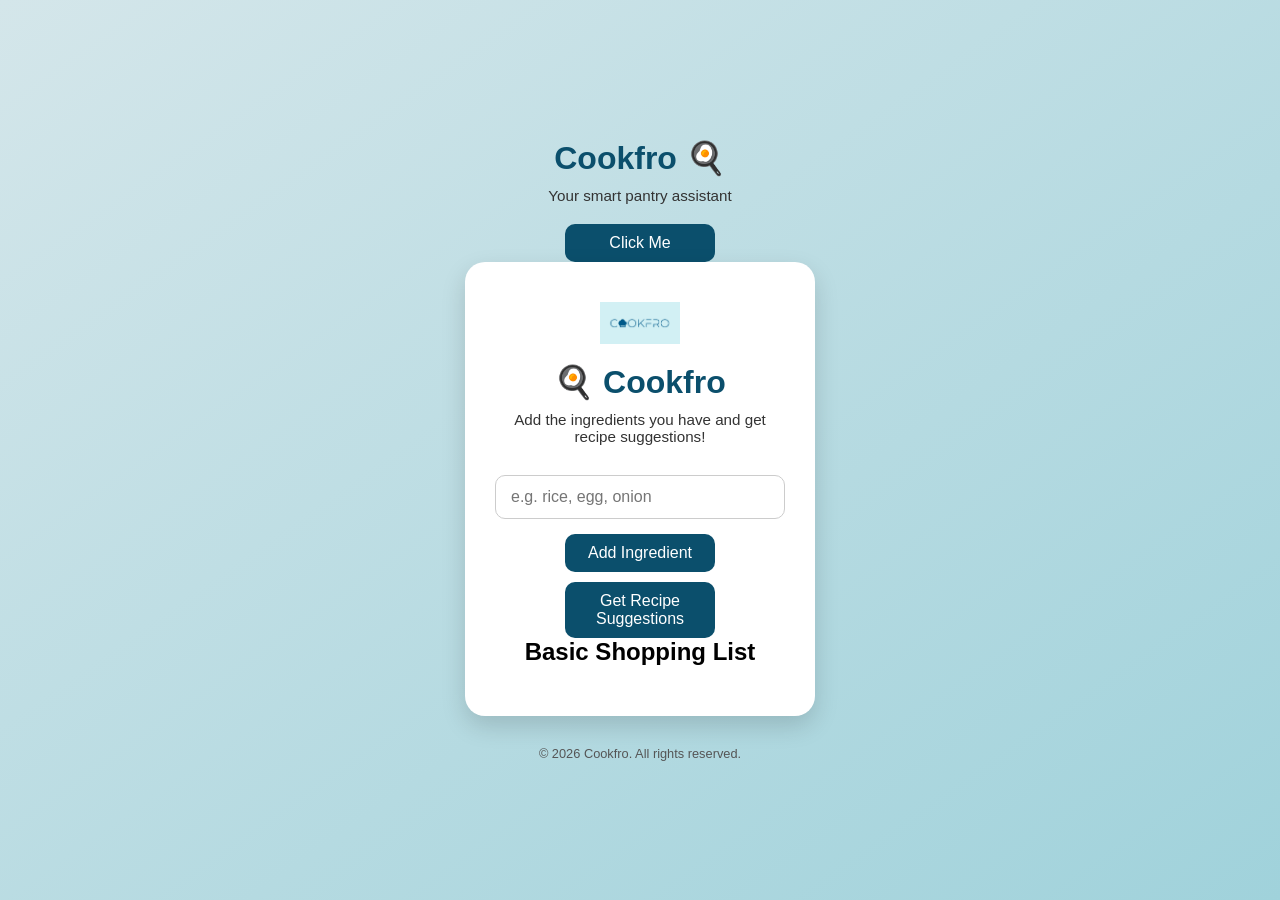
==== index.html @ 08d8069b "Add files via upload" ====
<!DOCTYPE html>
<html lang="en">
<head>
  <meta charset="UTF-8">
  <title>Cookfro</title>
  <link rel="stylesheet" href="style.css">
</head>
<body>

  <h1>Cookfro 🍳</h1>
  <p>Your smart pantry assistant</p>

  <button onclick="sayHello()">Click Me</button>

  <script src="script.js"></script>
</body>
</html>
<!DOCTYPE html>
<html lang="en">
<head>
  <meta charset="UTF-8">
  <title>Cookfro - Pantry Assistant</title>
  <link rel="stylesheet" href="style.css">
</head>
<body>
  <script src="script.js"></script>
</body>
</html>
<!DOCTYPE html>
<html lang="en">
<head>
  <meta charset="UTF-8">
  <meta name="viewport" content="width=device-width, initial-scale=1.0">
  <title>Cookfro - Smart Pantry Assistant</title>
  <link rel="stylesheet" href="style.css">
</head>
<body>
<!DOCTYPE html>
<html lang="en">
<head>
  <meta charset="UTF-8">
  <meta name="viewport" content="width=device-width, initial-scale=1.0">
  <title>Cookfro - Smart Pantry Assistant</title>
  <link rel="stylesheet" href="style.css">
</head>
<body>

  <div class="container">
    <img src="logo.png" alt="Cookfro Logo" class="logo">
    <h1>🍳 Cookfro</h1>
    <p>Add the ingredients you have and get recipe suggestions!</p>

    <!-- Input field and add button -->
    <input type="text" id="ingredientInput" placeholder="e.g. rice, egg, onion">
    <button onclick="addIngredient()">Add Ingredient</button>

    <!-- List of ingredients -->
    <ul id="ingredientList"></ul>

    <!-- Button to suggest recipes -->
    <button onclick="suggestRecipes()">Get Recipe Suggestions</button>

    <!-- Recipe suggestions -->
    <div id="recipeResult"></div>

    <!-- Shopping list -->
    <h2>Basic Shopping List</h2>
    <ul id="shoppingList"></ul>

  </div>

  <footer>
    &copy; 2026 Cookfro. All rights reserved.
  </footer>

  <script src="script.js"></script>
</body>
</html>
---- style.css ----
body {
  background-color: #d4e6ea;
  text-align: center;
  font-family: Arial;
}

h1 {
  color: #0b4f6c;
}
body {
  background: #d4e6ea;
  font-family: Arial;
  display: flex;
  justify-content: center;
  align-items: center;
  height: 100vh;
}

.container {
  background: white;
  padding: 30px;
  border-radius: 15px;
  text-align: center;
  width: 300px;
  box-shadow: 0 5px 15px rgba(0,0,0,0.2);
}

h1 {
  color: #0b4f6c;
}

input {
  width: 90%;
  padding: 10px;
  margin: 10px 0;
}

button {
  width: 150px;       /* make it shorter */
  padding: 10px 20px; /* adjust padding */
  border: none;
  border-radius: 10px;
  background-color: #0b4f6c;
  color: white;
  font-size: 1rem;
  cursor: pointer;
  transition: background 0.3s ease;
}

button:hover {
  background: #083d56;
}

#result {
  margin-top: 15px;
  font-weight: bold;
}
/* Reset and basic font */
* {
  margin: 0;
  padding: 0;
  box-sizing: border-box;
  font-family: 'Segoe UI', Tahoma, Geneva, Verdana, sans-serif;
}

/* Body background */
body {
  background: linear-gradient(to bottom right, #d4e6ea, #a0d2db);
  display: flex;
  flex-direction: column;
  min-height: 100vh;
  justify-content: center;
  align-items: center;
}

/* Container card */
.container {
  background: white;
  padding: 40px 30px;
  border-radius: 20px;
  box-shadow: 0 10px 25px rgba(0,0,0,0.15);
  text-align: center;
  width: 350px;
  max-width: 90%;
  transition: transform 0.3s ease;
}

.container:hover {
  transform: translateY(-5px);
}

/* Logo styling */
.logo {
  width: 80px;
  margin-bottom: 15px;
}

/* Headings */
h1 {
  color: #0b4f6c;
  margin-bottom: 10px;
}

p {
  color: #333;
  margin-bottom: 20px;
  font-size: 0.95rem;
}

/* Input and button styling */
input {
  width: 100%;
  padding: 12px 15px;
  border-radius: 10px;
  border: 1px solid #ccc;
  margin-bottom: 15px;
  font-size: 1rem;
}

button {
  width: 150px;       /* make it shorter */
  padding: 10px 20px; /* adjust padding */
  border: none;
  border-radius: 10px;
  background-color: #0b4f6c;
  color: white;
  font-size: 1rem;
  cursor: pointer;
  transition: background 0.3s ease;
}
button:hover {
  background-color: #083d56;
}

/* Result card */
#result {
  margin-top: 20px;
  padding: 15px;
  border-radius: 12px;
  background: #f0f4f7;
  box-shadow: 0 4px 10px rgba(0,0,0,0.1);
  font-weight: bold;
  font-size: 1rem;
}

/* Footer */
footer {
  margin-top: 30px;
  color: #555;
  font-size: 0.8rem;
}
/* Ingredient & shopping list styling */
ul {
  list-style-type: square;
  margin: 10px 0;
  padding-left: 20px;
}

li {
  padding: 5px 0;
}
---- style.css ----
body {
  background-color: #d4e6ea;
  text-align: center;
  font-family: Arial;
}

h1 {
  color: #0b4f6c;
}
body {
  background: #d4e6ea;
  font-family: Arial;
  display: flex;
  justify-content: center;
  align-items: center;
  height: 100vh;
}

.container {
  background: white;
  padding: 30px;
  border-radius: 15px;
  text-align: center;
  width: 300px;
  box-shadow: 0 5px 15px rgba(0,0,0,0.2);
}

h1 {
  color: #0b4f6c;
}

input {
  width: 90%;
  padding: 10px;
  margin: 10px 0;
}

button {
  width: 150px;       /* make it shorter */
  padding: 10px 20px; /* adjust padding */
  border: none;
  border-radius: 10px;
  background-color: #0b4f6c;
  color: white;
  font-size: 1rem;
  cursor: pointer;
  transition: background 0.3s ease;
}

button:hover {
  background: #083d56;
}

#result {
  margin-top: 15px;
  font-weight: bold;
}
/* Reset and basic font */
* {
  margin: 0;
  padding: 0;
  box-sizing: border-box;
  font-family: 'Segoe UI', Tahoma, Geneva, Verdana, sans-serif;
}

/* Body background */
body {
  background: linear-gradient(to bottom right, #d4e6ea, #a0d2db);
  display: flex;
  flex-direction: column;
  min-height: 100vh;
  justify-content: center;
  align-items: center;
}

/* Container card */
.container {
  background: white;
  padding: 40px 30px;
  border-radius: 20px;
  box-shadow: 0 10px 25px rgba(0,0,0,0.15);
  text-align: center;
  width: 350px;
  max-width: 90%;
  transition: transform 0.3s ease;
}

.container:hover {
  transform: translateY(-5px);
}

/* Logo styling */
.logo {
  width: 80px;
  margin-bottom: 15px;
}

/* Headings */
h1 {
  color: #0b4f6c;
  margin-bottom: 10px;
}

p {
  color: #333;
  margin-bottom: 20px;
  font-size: 0.95rem;
}

/* Input and button styling */
input {
  width: 100%;
  padding: 12px 15px;
  border-radius: 10px;
  border: 1px solid #ccc;
  margin-bottom: 15px;
  font-size: 1rem;
}

button {
  width: 150px;       /* make it shorter */
  padding: 10px 20px; /* adjust padding */
  border: none;
  border-radius: 10px;
  background-color: #0b4f6c;
  color: white;
  font-size: 1rem;
  cursor: pointer;
  transition: background 0.3s ease;
}
button:hover {
  background-color: #083d56;
}

/* Result card */
#result {
  margin-top: 20px;
  padding: 15px;
  border-radius: 12px;
  background: #f0f4f7;
  box-shadow: 0 4px 10px rgba(0,0,0,0.1);
  font-weight: bold;
  font-size: 1rem;
}

/* Footer */
footer {
  margin-top: 30px;
  color: #555;
  font-size: 0.8rem;
}
/* Ingredient & shopping list styling */
ul {
  list-style-type: square;
  margin: 10px 0;
  padding-left: 20px;
}

li {
  padding: 5px 0;
}
---- style.css ----
body {
  background-color: #d4e6ea;
  text-align: center;
  font-family: Arial;
}

h1 {
  color: #0b4f6c;
}
body {
  background: #d4e6ea;
  font-family: Arial;
  display: flex;
  justify-content: center;
  align-items: center;
  height: 100vh;
}

.container {
  background: white;
  padding: 30px;
  border-radius: 15px;
  text-align: center;
  width: 300px;
  box-shadow: 0 5px 15px rgba(0,0,0,0.2);
}

h1 {
  color: #0b4f6c;
}

input {
  width: 90%;
  padding: 10px;
  margin: 10px 0;
}

button {
  width: 150px;       /* make it shorter */
  padding: 10px 20px; /* adjust padding */
  border: none;
  border-radius: 10px;
  background-color: #0b4f6c;
  color: white;
  font-size: 1rem;
  cursor: pointer;
  transition: background 0.3s ease;
}

button:hover {
  background: #083d56;
}

#result {
  margin-top: 15px;
  font-weight: bold;
}
/* Reset and basic font */
* {
  margin: 0;
  padding: 0;
  box-sizing: border-box;
  font-family: 'Segoe UI', Tahoma, Geneva, Verdana, sans-serif;
}

/* Body background */
body {
  background: linear-gradient(to bottom right, #d4e6ea, #a0d2db);
  display: flex;
  flex-direction: column;
  min-height: 100vh;
  justify-content: center;
  align-items: center;
}

/* Container card */
.container {
  background: white;
  padding: 40px 30px;
  border-radius: 20px;
  box-shadow: 0 10px 25px rgba(0,0,0,0.15);
  text-align: center;
  width: 350px;
  max-width: 90%;
  transition: transform 0.3s ease;
}

.container:hover {
  transform: translateY(-5px);
}

/* Logo styling */
.logo {
  width: 80px;
  margin-bottom: 15px;
}

/* Headings */
h1 {
  color: #0b4f6c;
  margin-bottom: 10px;
}

p {
  color: #333;
  margin-bottom: 20px;
  font-size: 0.95rem;
}

/* Input and button styling */
input {
  width: 100%;
  padding: 12px 15px;
  border-radius: 10px;
  border: 1px solid #ccc;
  margin-bottom: 15px;
  font-size: 1rem;
}

button {
  width: 150px;       /* make it shorter */
  padding: 10px 20px; /* adjust padding */
  border: none;
  border-radius: 10px;
  background-color: #0b4f6c;
  color: white;
  font-size: 1rem;
  cursor: pointer;
  transition: background 0.3s ease;
}
button:hover {
  background-color: #083d56;
}

/* Result card */
#result {
  margin-top: 20px;
  padding: 15px;
  border-radius: 12px;
  background: #f0f4f7;
  box-shadow: 0 4px 10px rgba(0,0,0,0.1);
  font-weight: bold;
  font-size: 1rem;
}

/* Footer */
footer {
  margin-top: 30px;
  color: #555;
  font-size: 0.8rem;
}
/* Ingredient & shopping list styling */
ul {
  list-style-type: square;
  margin: 10px 0;
  padding-left: 20px;
}

li {
  padding: 5px 0;
}
---- style.css ----
body {
  background-color: #d4e6ea;
  text-align: center;
  font-family: Arial;
}

h1 {
  color: #0b4f6c;
}
body {
  background: #d4e6ea;
  font-family: Arial;
  display: flex;
  justify-content: center;
  align-items: center;
  height: 100vh;
}

.container {
  background: white;
  padding: 30px;
  border-radius: 15px;
  text-align: center;
  width: 300px;
  box-shadow: 0 5px 15px rgba(0,0,0,0.2);
}

h1 {
  color: #0b4f6c;
}

input {
  width: 90%;
  padding: 10px;
  margin: 10px 0;
}

button {
  width: 150px;       /* make it shorter */
  padding: 10px 20px; /* adjust padding */
  border: none;
  border-radius: 10px;
  background-color: #0b4f6c;
  color: white;
  font-size: 1rem;
  cursor: pointer;
  transition: background 0.3s ease;
}

button:hover {
  background: #083d56;
}

#result {
  margin-top: 15px;
  font-weight: bold;
}
/* Reset and basic font */
* {
  margin: 0;
  padding: 0;
  box-sizing: border-box;
  font-family: 'Segoe UI', Tahoma, Geneva, Verdana, sans-serif;
}

/* Body background */
body {
  background: linear-gradient(to bottom right, #d4e6ea, #a0d2db);
  display: flex;
  flex-direction: column;
  min-height: 100vh;
  justify-content: center;
  align-items: center;
}

/* Container card */
.container {
  background: white;
  padding: 40px 30px;
  border-radius: 20px;
  box-shadow: 0 10px 25px rgba(0,0,0,0.15);
  text-align: center;
  width: 350px;
  max-width: 90%;
  transition: transform 0.3s ease;
}

.container:hover {
  transform: translateY(-5px);
}

/* Logo styling */
.logo {
  width: 80px;
  margin-bottom: 15px;
}

/* Headings */
h1 {
  color: #0b4f6c;
  margin-bottom: 10px;
}

p {
  color: #333;
  margin-bottom: 20px;
  font-size: 0.95rem;
}

/* Input and button styling */
input {
  width: 100%;
  padding: 12px 15px;
  border-radius: 10px;
  border: 1px solid #ccc;
  margin-bottom: 15px;
  font-size: 1rem;
}

button {
  width: 150px;       /* make it shorter */
  padding: 10px 20px; /* adjust padding */
  border: none;
  border-radius: 10px;
  background-color: #0b4f6c;
  color: white;
  font-size: 1rem;
  cursor: pointer;
  transition: background 0.3s ease;
}
button:hover {
  background-color: #083d56;
}

/* Result card */
#result {
  margin-top: 20px;
  padding: 15px;
  border-radius: 12px;
  background: #f0f4f7;
  box-shadow: 0 4px 10px rgba(0,0,0,0.1);
  font-weight: bold;
  font-size: 1rem;
}

/* Footer */
footer {
  margin-top: 30px;
  color: #555;
  font-size: 0.8rem;
}
/* Ingredient & shopping list styling */
ul {
  list-style-type: square;
  margin: 10px 0;
  padding-left: 20px;
}

li {
  padding: 5px 0;
}
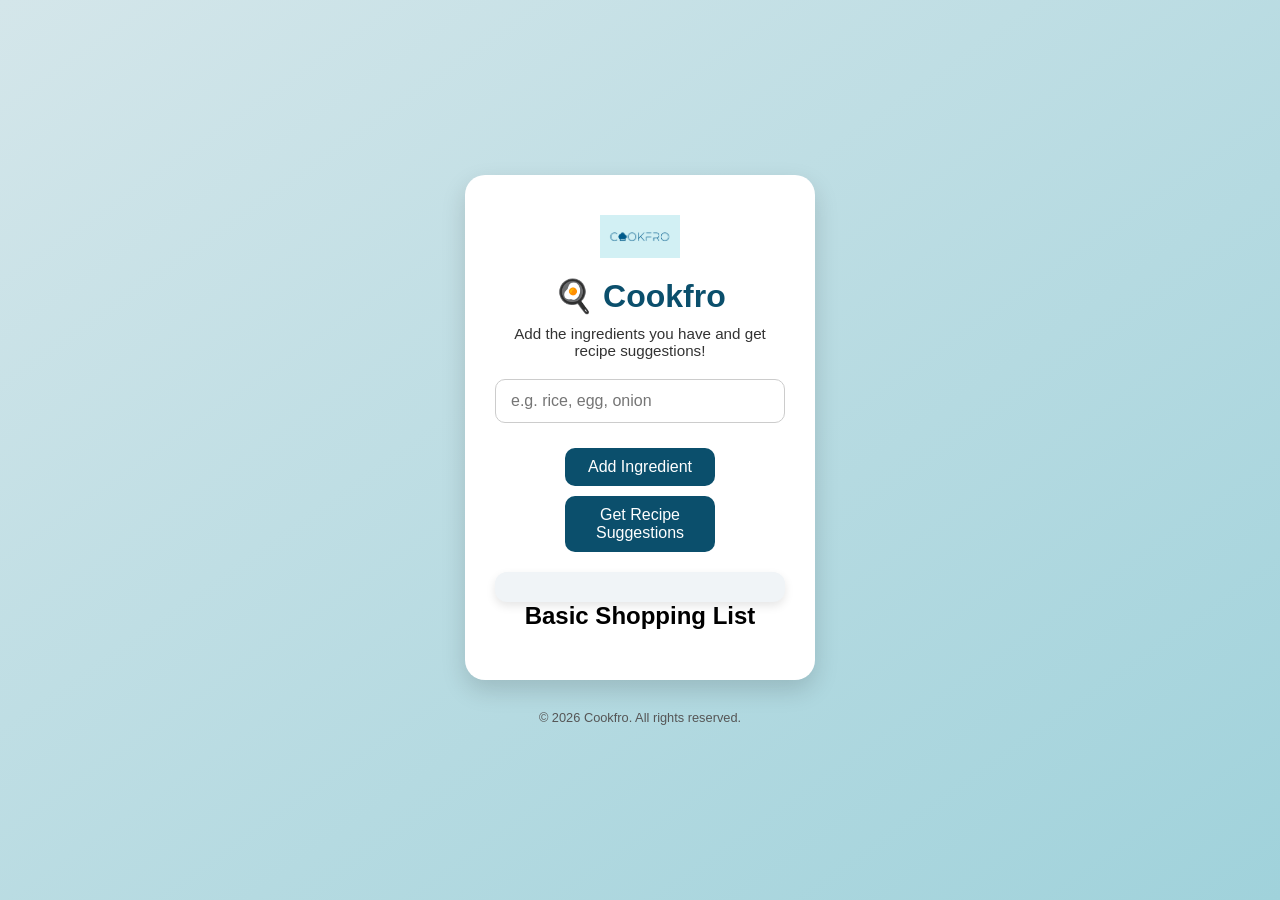
==== commit eb703451: "Add files via upload" ====
--- a/index.html
+++ b/index.html
@@ -1,40 +1,3 @@
-<!DOCTYPE html>
-<html lang="en">
-<head>
-  <meta charset="UTF-8">
-  <title>Cookfro</title>
-  <link rel="stylesheet" href="style.css">
-</head>
-<body>
-
-  <h1>Cookfro 🍳</h1>
-  <p>Your smart pantry assistant</p>
-
-  <button onclick="sayHello()">Click Me</button>
-
-  <script src="script.js"></script>
-</body>
-</html>
-<!DOCTYPE html>
-<html lang="en">
-<head>
-  <meta charset="UTF-8">
-  <title>Cookfro - Pantry Assistant</title>
-  <link rel="stylesheet" href="style.css">
-</head>
-<body>
-  <script src="script.js"></script>
-</body>
-</html>
-<!DOCTYPE html>
-<html lang="en">
-<head>
-  <meta charset="UTF-8">
-  <meta name="viewport" content="width=device-width, initial-scale=1.0">
-  <title>Cookfro - Smart Pantry Assistant</title>
-  <link rel="stylesheet" href="style.css">
-</head>
-<body>
 <!DOCTYPE html>
 <html lang="en">
 <head>
@@ -75,4 +38,4 @@
 
   <script src="script.js"></script>
 </body>
-</html>
+</html>
--- a/style.css
+++ b/style.css
@@ -1,60 +1,3 @@
-body {
-  background-color: #d4e6ea;
-  text-align: center;
-  font-family: Arial;
-}
-
-h1 {
-  color: #0b4f6c;
-}
-body {
-  background: #d4e6ea;
-  font-family: Arial;
-  display: flex;
-  justify-content: center;
-  align-items: center;
-  height: 100vh;
-}
-
-.container {
-  background: white;
-  padding: 30px;
-  border-radius: 15px;
-  text-align: center;
-  width: 300px;
-  box-shadow: 0 5px 15px rgba(0,0,0,0.2);
-}
-
-h1 {
-  color: #0b4f6c;
-}
-
-input {
-  width: 90%;
-  padding: 10px;
-  margin: 10px 0;
-}
-
-button {
-  width: 150px;       /* make it shorter */
-  padding: 10px 20px; /* adjust padding */
-  border: none;
-  border-radius: 10px;
-  background-color: #0b4f6c;
-  color: white;
-  font-size: 1rem;
-  cursor: pointer;
-  transition: background 0.3s ease;
-}
-
-button:hover {
-  background: #083d56;
-}
-
-#result {
-  margin-top: 15px;
-  font-weight: bold;
-}
 /* Reset and basic font */
 * {
   margin: 0;
@@ -63,7 +6,6 @@
   font-family: 'Segoe UI', Tahoma, Geneva, Verdana, sans-serif;
 }
 
-/* Body background */
 body {
   background: linear-gradient(to bottom right, #d4e6ea, #a0d2db);
   display: flex;
@@ -73,7 +15,6 @@
   align-items: center;
 }
 
-/* Container card */
 .container {
   background: white;
   padding: 40px 30px;
@@ -89,13 +30,11 @@
   transform: translateY(-5px);
 }
 
-/* Logo styling */
 .logo {
   width: 80px;
   margin-bottom: 15px;
 }
 
-/* Headings */
 h1 {
   color: #0b4f6c;
   margin-bottom: 10px;
@@ -107,7 +46,6 @@
   font-size: 0.95rem;
 }
 
-/* Input and button styling */
 input {
   width: 100%;
   padding: 12px 15px;
@@ -118,8 +56,10 @@
 }
 
 button {
-  width: 150px;       /* make it shorter */
-  padding: 10px 20px; /* adjust padding */
+  display: block;
+  margin: 10px auto;
+  width: 150px;
+  padding: 10px 20px;
   border: none;
   border-radius: 10px;
   background-color: #0b4f6c;
@@ -128,12 +68,22 @@
   cursor: pointer;
   transition: background 0.3s ease;
 }
+
 button:hover {
   background-color: #083d56;
 }
 
-/* Result card */
-#result {
+ul {
+  list-style-type: square;
+  margin: 10px 0;
+  padding-left: 20px;
+}
+
+li {
+  padding: 5px 0;
+}
+
+#result, #recipeResult {
   margin-top: 20px;
   padding: 15px;
   border-radius: 12px;
@@ -143,19 +93,8 @@
   font-size: 1rem;
 }
 
-/* Footer */
 footer {
   margin-top: 30px;
   color: #555;
   font-size: 0.8rem;
-}
-/* Ingredient & shopping list styling */
-ul {
-  list-style-type: square;
-  margin: 10px 0;
-  padding-left: 20px;
-}
-
-li {
-  padding: 5px 0;
 }
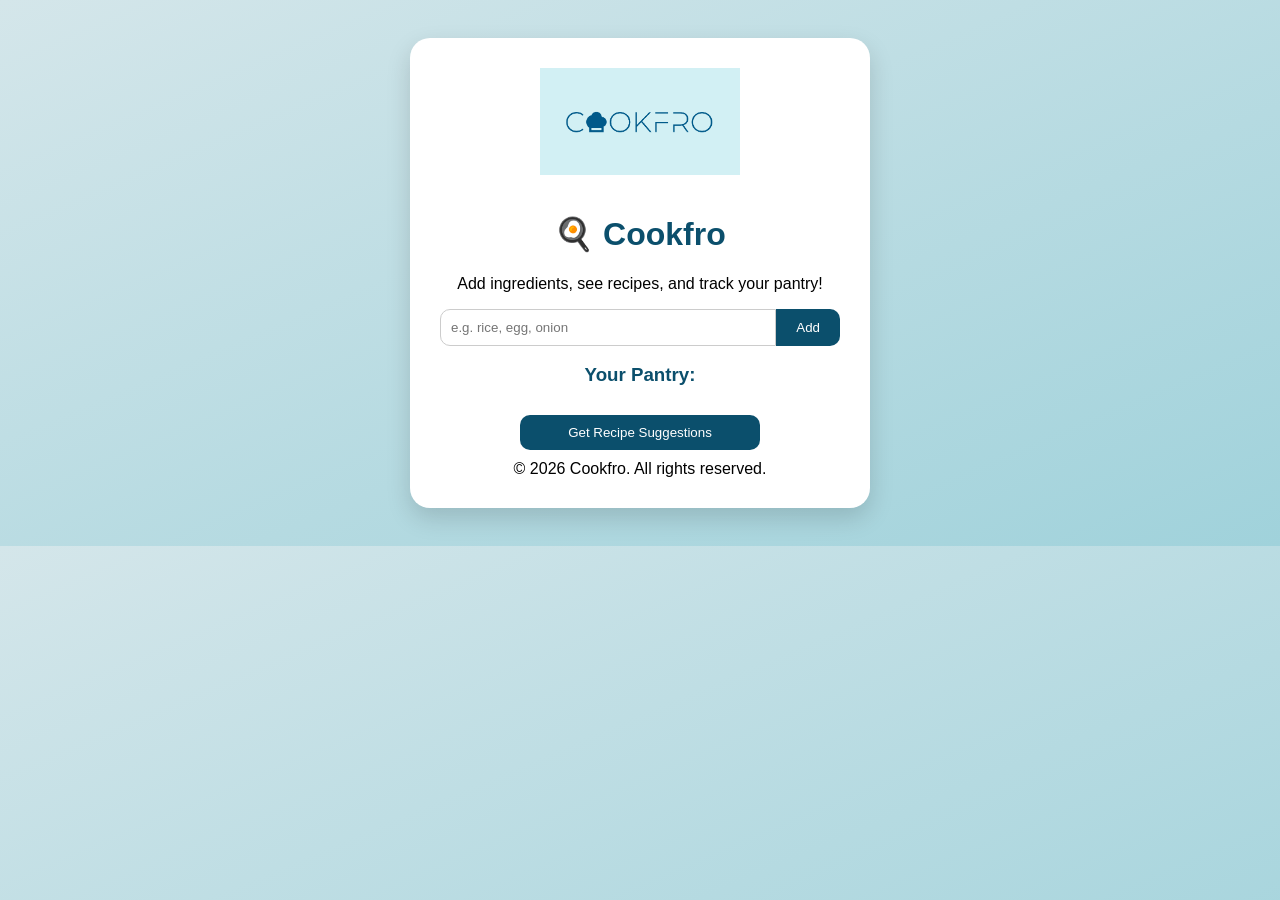
==== commit 1c9b22bf: "Add files via upload" ====
--- a/index.html
+++ b/index.html
@@ -8,34 +8,29 @@
 </head>
 <body>
 
-  <div class="container">
-    <img src="logo.png" alt="Cookfro Logo" class="logo">
-    <h1>🍳 Cookfro</h1>
-    <p>Add the ingredients you have and get recipe suggestions!</p>
+<div class="container">
+  <img src="logo.png" alt="Cookfro Logo" class="logo">
+  <h1>🍳 Cookfro</h1>
+  <p>Add ingredients, see recipes, and track your pantry!</p>
 
-    <!-- Input field and add button -->
+  <!-- Input and add button -->
+  <div class="input-group">
     <input type="text" id="ingredientInput" placeholder="e.g. rice, egg, onion">
-    <button onclick="addIngredient()">Add Ingredient</button>
-
-    <!-- List of ingredients -->
-    <ul id="ingredientList"></ul>
-
-    <!-- Button to suggest recipes -->
-    <button onclick="suggestRecipes()">Get Recipe Suggestions</button>
-
-    <!-- Recipe suggestions -->
-    <div id="recipeResult"></div>
-
-    <!-- Shopping list -->
-    <h2>Basic Shopping List</h2>
-    <ul id="shoppingList"></ul>
-
+    <button onclick="addIngredient()">Add</button>
   </div>
 
-  <footer>
-    &copy; 2026 Cookfro. All rights reserved.
-  </footer>
+  <!-- Ingredients list -->
+  <h3>Your Pantry:</h3>
+  <ul id="ingredientList"></ul>
 
-  <script src="script.js"></script>
+  <!-- Suggest recipes -->
+  <button onclick="suggestRecipes()" class="action-btn">Get Recipe Suggestions</button>
+  <div id="recipeResult"></div>
+
+<footer>
+  &copy; 2026 Cookfro. All rights reserved.
+</footer>
+
+<script src="script.js"></script>
 </body>
 </html>
--- a/style.css
+++ b/style.css
@@ -1,100 +1,82 @@
-/* Reset and basic font */
-* {
-  margin: 0;
-  padding: 0;
-  box-sizing: border-box;
+/* Basic styling */
+body {
   font-family: 'Segoe UI', Tahoma, Geneva, Verdana, sans-serif;
-}
-
-body {
   background: linear-gradient(to bottom right, #d4e6ea, #a0d2db);
   display: flex;
-  flex-direction: column;
-  min-height: 100vh;
   justify-content: center;
-  align-items: center;
+  padding: 30px;
 }
 
 .container {
-  background: white;
-  padding: 40px 30px;
+  background: #fff;
+  padding: 30px;
   border-radius: 20px;
   box-shadow: 0 10px 25px rgba(0,0,0,0.15);
+  width: 400px;
+  max-width: 90%;
   text-align: center;
-  width: 350px;
-  max-width: 90%;
-  transition: transform 0.3s ease;
 }
 
-.container:hover {
-  transform: translateY(-5px);
+h1, h3 {
+  color: #0b4f6c;
 }
 
-.logo {
-  width: 80px;
+.input-group {
+  display: flex;
+  justify-content: center;
   margin-bottom: 15px;
 }
 
-h1 {
-  color: #0b4f6c;
-  margin-bottom: 10px;
-}
-
-p {
-  color: #333;
-  margin-bottom: 20px;
-  font-size: 0.95rem;
-}
-
 input {
-  width: 100%;
-  padding: 12px 15px;
-  border-radius: 10px;
+  flex: 1;
+  padding: 10px;
+  border-radius: 10px 0 0 10px;
   border: 1px solid #ccc;
-  margin-bottom: 15px;
-  font-size: 1rem;
 }
 
 button {
-  display: block;
-  margin: 10px auto;
-  width: 150px;
   padding: 10px 20px;
   border: none;
-  border-radius: 10px;
-  background-color: #0b4f6c;
+  border-radius: 0 10px 10px 0;
+  background: #0b4f6c;
   color: white;
-  font-size: 1rem;
   cursor: pointer;
   transition: background 0.3s ease;
 }
 
 button:hover {
-  background-color: #083d56;
+  background: #083d56;
+}
+
+.action-btn {
+  margin: 10px 0;
+  width: 60%;
+  border-radius: 10px;
 }
 
 ul {
   list-style-type: square;
+  text-align: left;
   margin: 10px 0;
   padding-left: 20px;
 }
 
 li {
   padding: 5px 0;
+  display: flex;
+  justify-content: space-between;
 }
 
-#result, #recipeResult {
-  margin-top: 20px;
-  padding: 15px;
-  border-radius: 12px;
-  background: #f0f4f7;
-  box-shadow: 0 4px 10px rgba(0,0,0,0.1);
-  font-weight: bold;
-  font-size: 1rem;
+.remove-btn {
+  background: red;
+  border: none;
+  color: white;
+  border-radius: 5px;
+  padding: 2px 6px;
+  cursor: pointer;
+  font-size: 0.8rem;
 }
-
-footer {
-  margin-top: 30px;
-  color: #555;
-  font-size: 0.8rem;
+.logo {
+  width: 200px;
+  margin-bottom: 15px;
 }
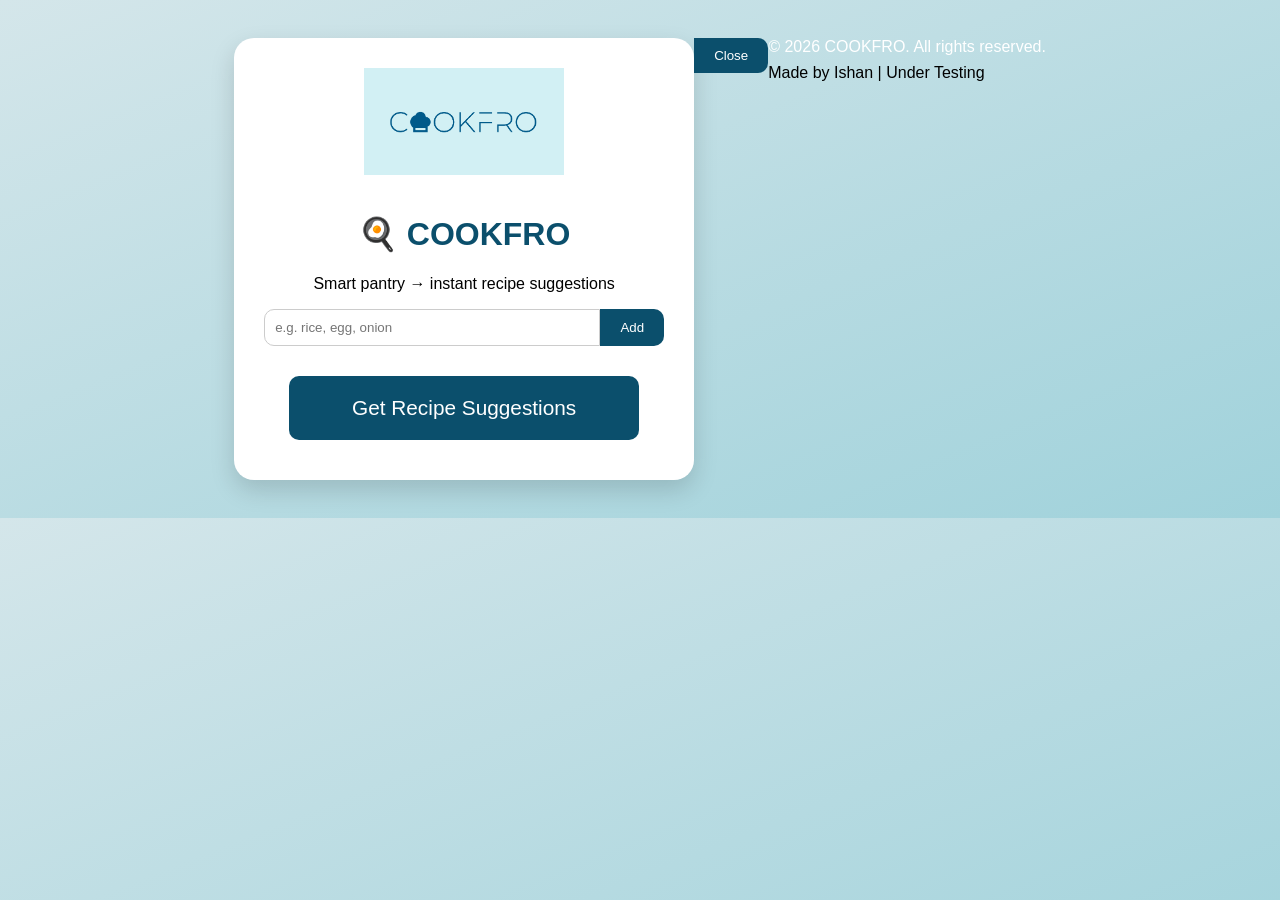
==== commit 6df152b0: "Update index.html" ====
--- a/index.html
+++ b/index.html
@@ -4,33 +4,52 @@
   <meta charset="UTF-8">
   <meta name="viewport" content="width=device-width, initial-scale=1.0">
   <title>Cookfro - Smart Pantry Assistant</title>
+  <link rel="icon" type="image/png" href="logo.png">
   <link rel="stylesheet" href="style.css">
 </head>
+
 <body>
 
-<div class="container">
-  <img src="logo.png" alt="Cookfro Logo" class="logo">
-  <h1>🍳 Cookfro</h1>
-  <p>Add ingredients, see recipes, and track your pantry!</p>
 
-  <!-- Input and add button -->
-  <div class="input-group">
-    <input type="text" id="ingredientInput" placeholder="e.g. rice, egg, onion">
-    <button onclick="addIngredient()">Add</button>
+  <div class="container" role="main" aria-label="Cookfro Smart Pantry Assistant">
+    <!-- LOGO -->
+    <img src="logo.png" alt="Cookfro Logo" class="logo" width="180" height="auto">
+
+    <!-- HEADER -->
+    <h1>🍳 COOKFRO</h1>
+    <p>Smart pantry <span aria-hidden="true">→</span> instant recipe suggestions</p>
+
+    <!-- INPUT -->
+    <div class="input-group">
+      <input type="text" id="ingredientInput" placeholder="e.g. rice, egg, onion" aria-label="Add ingredient">
+      <button onclick="addIngredient()" aria-label="Add ingredient to pantry">Add</button>
+    </div>
+
+    <!-- PANTRY -->
+    <ul id="ingredientList" aria-live="polite"></ul>
+
+    <!-- Get Recipe Suggestions Button (moved below pantry) -->
+    <button class="action-btn big-btn" onclick="getRecipes()" style="margin: 30px auto 10px auto; display: block; font-size: 1.3em; padding: 20px 0; width: 90%; max-width: 350px;">Get Recipe Suggestions</button>
+
+    <!-- RECIPES (AUTO FILLED BY JS) -->
+    <div id="recipes-container"></div>
   </div>
 
-  <!-- Ingredients list -->
-  <h3>Your Pantry:</h3>
-  <ul id="ingredientList"></ul>
+  <!-- RECIPE DETAILS POPUP -->
+  <div id="recipe-details" class="hidden" role="dialog" aria-modal="true" aria-label="Recipe Details">
+    <div id="recipe-content"></div>
+    <button id="close-recipe-button" onclick="closeRecipe()" aria-label="Close recipe details">Close</button>
+  </div>
 
-  <!-- Suggest recipes -->
-  <button onclick="suggestRecipes()" class="action-btn">Get Recipe Suggestions</button>
-  <div id="recipeResult"></div>
+  <!-- FOOTER -->
+  <footer>
+    <span style="display:block;margin-bottom:8px;text-align:center;width:100%;color:#fff;font-size:1em;">© 2026 COOKFRO. All rights reserved.</span>
+    <div class="footer-content">
+      <span class="footer-note">Made by Ishan | Under Testing</span>
+    </div>
+  </footer>
 
-<footer>
-  &copy; 2026 Cookfro. All rights reserved.
-</footer>
+  <script src="script.js"></script>
 
-<script src="script.js"></script>
 </body>
-</html>+</html>
--- a/style.css
+++ b/style.css
@@ -79,4 +79,4 @@
 .logo {
   width: 200px;
   margin-bottom: 15px;
-}+}
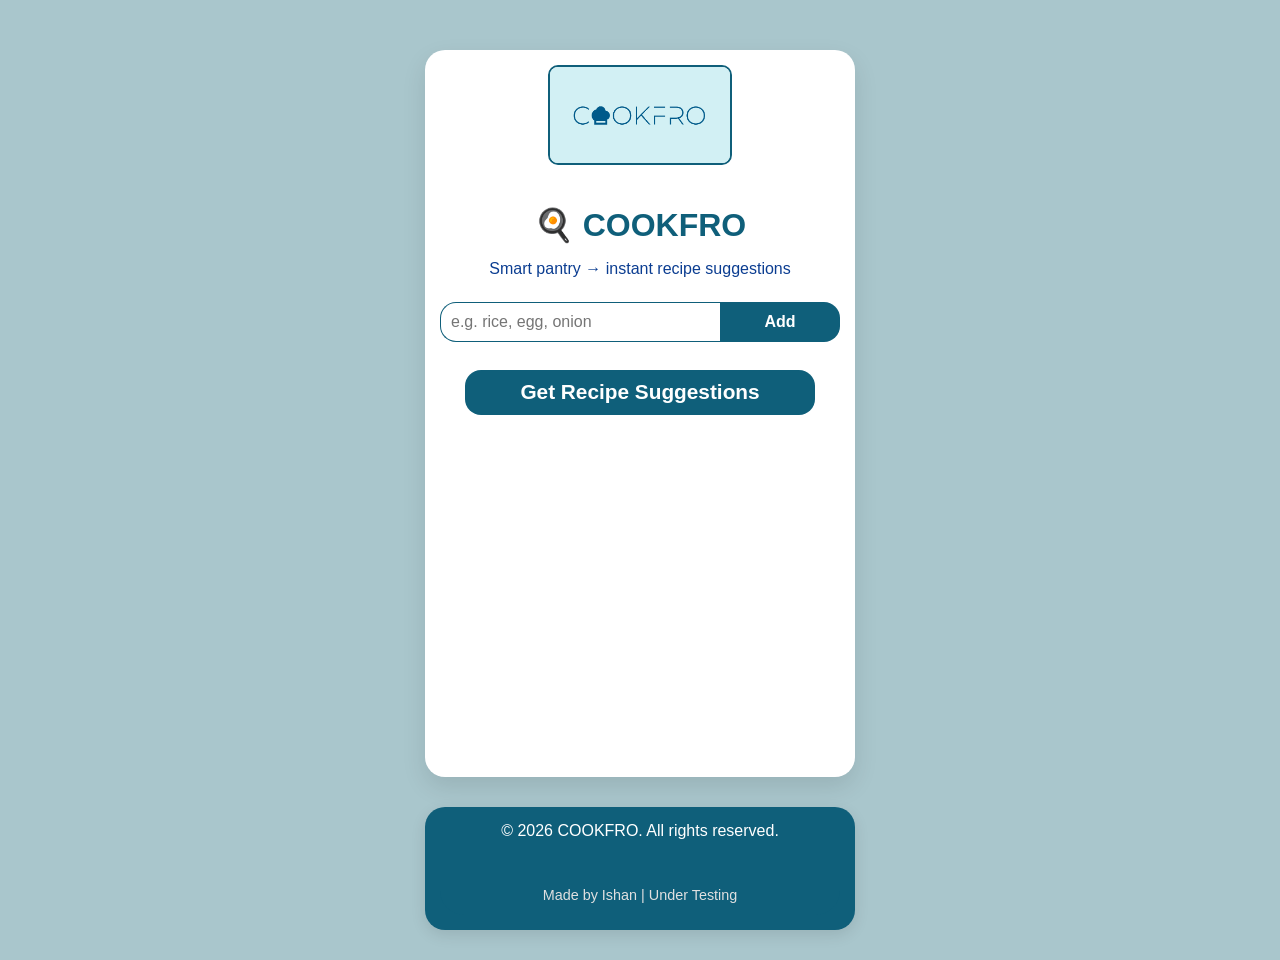
==== commit fe90088b: "Update index.html" ====
--- a/index.html
+++ b/index.html
@@ -4,7 +4,7 @@
   <meta charset="UTF-8">
   <meta name="viewport" content="width=device-width, initial-scale=1.0">
   <title>Cookfro - Smart Pantry Assistant</title>
-  <link rel="icon" type="image/png" href="logo.png">
+  <link rel="icon" type="image/png" href="logo1.png">
   <link rel="stylesheet" href="style.css">
 </head>
 
--- a/style.css
+++ b/style.css
@@ -1,26 +1,83 @@
-/* Basic styling */
+/* ================= BODY ================= */
 body {
   font-family: 'Segoe UI', Tahoma, Geneva, Verdana, sans-serif;
-  background: linear-gradient(to bottom right, #d4e6ea, #a0d2db);
-  display: flex;
-  justify-content: center;
-  padding: 30px;
-}
-
+  margin: 0;
+  background-color: #a9c6cc;
+  color: #0f5f7a;
+
+  display: flex;
+  flex-direction: column;
+  align-items: center; /* center horizontally */
+  min-height: 100vh;
+}
+
+/* ================= CONTAINER ================= */
 .container {
-  background: #fff;
-  padding: 30px;
+  background: #ffffff;
+  padding: 15px;
   border-radius: 20px;
-  box-shadow: 0 10px 25px rgba(0,0,0,0.15);
+  box-shadow: 0 10px 25px rgba(0,0,0,0.1);
+
   width: 400px;
   max-width: 90%;
-  text-align: center;
-}
-
-h1, h3 {
-  color: #0b4f6c;
-}
-
+
+  height: 420px;          /* 👈 control height here */
+  overflow-y: auto;       /* 👈 scroll if content overflows */
+
+  text-align: center;
+  margin-top: 20px;
+}
+/* ================= BIG BUTTON ================= */
+.big-btn {
+  height: 45px;
+  width: 220px;
+
+  display: flex !important;
+  align-items: center !important;
+  justify-content: center !important;
+
+  margin: 20px auto !important;
+
+  background: #0f5f7a;
+  color: #ffffff;
+
+  border: none;
+  border-radius: 16px;
+
+  font-size: 16px;
+  font-weight: bold;
+
+  text-align: center;
+  line-height: normal !important;
+  padding: 0 !important;
+
+  cursor: pointer;
+}
+.big-btn:hover {
+  background: #0c4e64;
+  transform: scale(1.05);
+}
+
+.big-btn:hover {
+  background: #0c4e64;
+  transform: scale(1.05);
+}
+
+/* ================= LOGO ================= */
+.logo {
+  width: 180px;
+  margin-bottom: 15px;
+  border-radius: 10px;
+  border: 2px solid #0f5f7a;
+}
+
+/* ================= HEADINGS ================= */
+h1, h2, h3 {
+  color: #0f5f7a;
+  margin-bottom: 10px;
+}
+
+/* ================= INPUTS ================= */
 .input-group {
   display: flex;
   justify-content: center;
@@ -31,29 +88,45 @@
   flex: 1;
   padding: 10px;
   border-radius: 10px 0 0 10px;
-  border: 1px solid #ccc;
-}
-
+  border: 1px solid #0f5f7a;
+  outline: none;
+}
+
+input:focus {
+  border-color: #0f5f7a;
+}
+
+/* ================= BUTTONS ================= */
 button {
   padding: 10px 20px;
   border: none;
-  border-radius: 0 10px 10px 0;
-  background: #0b4f6c;
-  color: white;
+  border-radius: 16px;
+  background: #0f5f7a;
+  color: #ffffff;
   cursor: pointer;
-  transition: background 0.3s ease;
-}
-
+  transition: background 0.3s ease, transform 0.2s ease;
+  font-weight: bold;
+  margin: 8px 0; /* 👈 adds space */
+}
+.big-btn {
+  padding: 0 !important;
+}
+.action-btn {
+  margin: 10px auto; /* center + spacing */
+  width: 60%;
+  display: block; /* needed for centering */
+}
+.input-group {
+  display: flex;
+  justify-content: center;
+  margin-bottom: 15px;
+  gap: 10px; /* 👈 space between input & button */
+}
 button:hover {
-  background: #083d56;
-}
-
-.action-btn {
-  margin: 10px 0;
-  width: 60%;
-  border-radius: 10px;
-}
-
+  background-color: #0c4e64; /* slightly darker */
+  transform: scale(1.03);
+}
+/* ================= PANTRY LIST ================= */
 ul {
   list-style-type: square;
   text-align: left;
@@ -65,18 +138,255 @@
   padding: 5px 0;
   display: flex;
   justify-content: space-between;
+  color: #0f5f7a;
 }
 
 .remove-btn {
-  background: red;
+  background: #e74c3c;
   border: none;
   color: white;
-  border-radius: 5px;
-  padding: 2px 6px;
+  border-radius: 10px;
+  padding: 2px 8px;
   cursor: pointer;
   font-size: 0.8rem;
 }
-.logo {
-  width: 200px;
+
+/* ================= RECIPE CARDS ================= */
+#recipes-container {
+  display: flex;
+  flex-wrap: wrap;
+  justify-content: space-around;
+  margin-top: 15px;
+}
+
+.recipe-card {
+  width: 300px;
+  margin-bottom: 20px;
+  background: #ffffff;
+  border-radius: 16px;
+  overflow: hidden;
+  box-shadow: 0 5px 15px rgba(0,0,0,0.05);
+  text-align: center;
+  color: #0f5f7a;
+  border: 1px solid #0f5f7a;
+}
+
+.recipe-card img {
+  width: 100%;
+  height: 180px;
+  object-fit: cover;
+  border-bottom: 2px solid #0f5f7a;
+}
+
+.recipe-card h3 {
+  padding: 10px;
+  margin: 0;
+  font-size: 1.2em;
+}
+
+.recipe-card p {
+  padding: 0 10px 10px;
+  margin: 0;
+  font-size: 0.9em;
+}
+
+.recipe-card button {
+  background-color: #0f5f7a;
+  color: #ffffff;
+}
+
+.recipe-card button:hover {
+  background-color: #0c4e64;
+}
+
+/* ================= RECIPE DETAILS ================= */
+#recipe-details {
+  position: fixed;
+  top: 0;
+  left: 0;
+  width: 100%;
+  height: 100%;
+  background-color: rgba(0, 0, 30, 0.8);
+  display: flex;
+  justify-content: center;
+  align-items: center;
+  z-index: 1000;
+}
+
+#recipe-details.hidden {
+  display: none;
+}
+
+#recipe-content {
+  background-color: #ffffff;
+  padding: 20px;
+  border-radius: 16px;
+  width: 80%;
+  max-width: 700px;
+  color: #0f5f7a;
+}
+
+#close-recipe-button {
+  background-color: #e74c3c;
+  color: white;
+  border: none;
+  padding: 10px 20px;
+  cursor: pointer;
+  border-radius: 16px;
+  margin-top: 20px;
+}
+
+#close-recipe-button:hover {
+  background-color: #c0392b;
+}
+
+/* ================= FOOTER ================= */
+.footer-content {
+  display: flex;
+  flex-direction: column;
+  align-items: center;
+  justify-content: center;
+  padding: 10px 0 5px 0;
+  background: #0f5f7a;
+  color: #fff;
+  font-size: 1em;
+  border-radius: 0 0 24px 24px;
+  margin-top: 30px;
+  min-height: 30px;
+}
+
+.footer-center-title {
+  font-size: 1.5em;
+  font-weight: bold;
+  letter-spacing: 1px;
+  width: 100%;
+  text-align: center;
+  color: #fff;
+  display: flex;
+  align-items: center;
+  justify-content: center;
+}
+
+.footer-links {
+  margin: 10px 0;
+}
+.footer-links a {
+  margin: 0 8px;
+  display: inline-block;
+  transition: transform 0.2s;
+}
+.footer-links a:hover {
+  transform: scale(1.2);
+}
+.footer-note {
+  font-size: 0.9em;
+  color: #e0e0e0;
+}
+
+/* ================= RESPONSIVE ================= */
+@media (max-width: 600px) {
+  .container {
+    width: 98vw;
+    padding: 10px;
+    border-radius: 0;
+    box-shadow: none;
+  }
+  .logo {
+    width: 120px;
+  }
+  #recipe-content {
+    width: 98vw;
+    padding: 10px;
+    border-radius: 16px;
+  }
+  .footer-content {
+    border-radius: 0;
+    font-size: 0.95em;
+  }
+}
+body {
+  font-family: 'Segoe UI', Tahoma, Geneva, Verdana, sans-serif;
+  margin: 0;
+  padding: 30px;
+  background-color: #a9c6cc;
+  color: #0b3d91;
+
+  display: flex;
+  flex-direction: column;
+  min-height: 100vh;
+}
+
+/* Push content and footer apart */
+.container {
+  flex: 1;
+}
+footer {
+  width: 400px;
+  max-width: 90%;
+  margin: 30px auto 0 auto; /* center it */
+  padding: 15px;
+
+  background-color: #0f5f7a; /* logo text color */
+  color: #ffffff;
+
+  text-align: center;
+  border-radius: 20px; /* curved corners */
+  box-shadow: 0 5px 15px rgba(0,0,0,0.1);
+}
+
+/* ================= UTILITY ================= */
+.hidden {
+  display: none !important;
+}
+#recipes-container {
+  margin-top: 20px;
+}
+
+/* Make Add button same size as input */
+.input-group {
+  display: flex;
+  flex-direction: row;
+  align-items: center;
+  justify-content: center;
   margin-bottom: 15px;
-}
+  gap: 0;
+}
+.input-group input {
+  height: 40px;
+  font-size: 1em;
+  box-sizing: border-box;
+  display: inline-block;
+  vertical-align: middle;
+  border-radius: 16px 0 0 16px;
+  border-right: none;
+  width: 120px;
+  min-width: 0;
+}
+.input-group button {
+  height: 40px;
+  font-size: 1em;
+  box-sizing: border-box;
+  display: flex;
+  align-items: center;
+  border-radius: 0 16px 16px 0;
+  margin-left: -4px;
+  border-left: none;
+  justify-content: center;
+  padding: 0 18px;
+  width: 120px;
+}
+.container {
+  background: #ffffff;
+  padding: 15px;
+  border-radius: 20px;
+  box-shadow: 0 10px 25px rgba(0,0,0,0.1);
+
+  width: 400px;
+  max-width: 90%;
+
+  height: 420px !important;     /* force height */
+  overflow-y: auto;             /* scroll inside */
+
+  text-align: center;
+  margin-top: 20px;
+}
